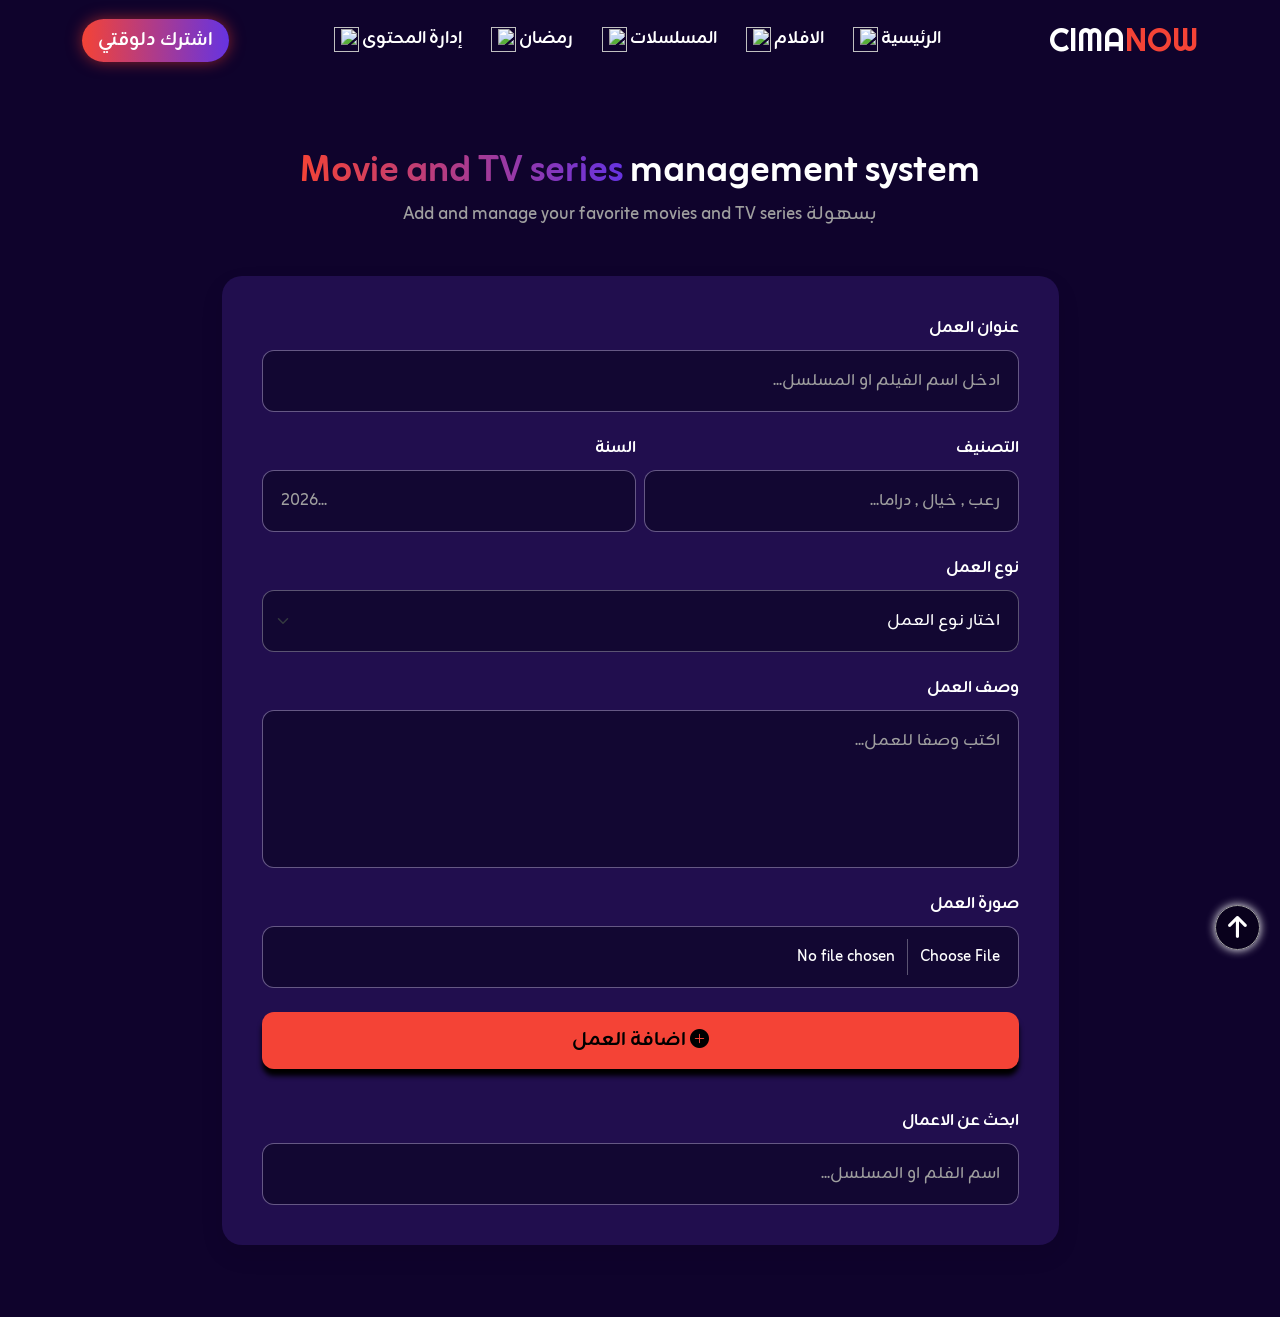
==== CURD.html @ f75058c0 "<!-- ================================================================================ Cinema Dashboa" ====
<!DOCTYPE html>
<html ang="ar" dir="rtl" >
<head>
    <meta charset="UTF-8">
   <meta name="viewport" content="width=device-width, initial-scale=1.0">
    
    <!--======title-for-website====== -->
     <title>CimaNow-CRUD</title>

    <!--=======link css======-->
     <link rel="stylesheet" href="./CSS/bootstrap.rtl.css" />
     <link rel="stylesheet" href="./CSS/style.css" />

    <!-- font awesome (icons) -->
     <link rel="stylesheet" href="https://cdn.jsdelivr.net/npm/bootstrap-icons@1.13.1/font/bootstrap-icons.min.css">
     <link rel="stylesheet" href="https://cdnjs.cloudflare.com/ajax/libs/font-awesome/6.5.0/css/all.min.css">
    <!--========goagle fonts=======-->
       <!-- font-brend -->
      <link rel="preconnect" href="https://fonts.googleapis.com">
      <link rel="preconnect" href="https://fonts.gstatic.com" crossorigin>
      <link href="https://fonts.googleapis.com/css2?family=Righteous&display=swap" rel="stylesheet">
       <!-- font-body -->
      <link rel="preconnect" href="https://fonts.googleapis.com">
      <link rel="preconnect" href="https://fonts.gstatic.com" crossorigin>
      <link href="https://fonts.googleapis.com/css2?family=Zain:ital,wght@0,200;0,300;0,400;0,700;0,800;0,900;1,300;1,400&display=swap" rel="stylesheet">
      <!--  -->
      <link rel="preconnect" href="https://fonts.googleapis.com">
      <link rel="preconnect" href="https://fonts.gstatic.com" crossorigin>
      <link href="https://fonts.googleapis.com/css2?family=Readex+Pro:wght@160..700&display=swap" rel="stylesheet">
   
</head>
<body>

    <!-- to top -->

<button class="btn-up_body z-2 position-fixed overflow-hidden" id="btn-up_body">
  <i class="fa-solid fa-arrow-up position-absolute icon "></i>
  <i class="fa-solid fa-arrow-up position-absolute icon2"></i>
</button>

<!--  header -->

  <header class=" position-relative" style="height: 100px;">
     <nav id="nav" class="navbar my-nav position-absolute top-0 end-0 start-0 py-3 navbar-expand-lg navbar-dark">
  <div class="container">
      <a class="navbar-brand logo fs-2" href="#">CIMA<span class="logo-color">NOW</span></a>
    <button class="navbar-toggler" type="button" data-bs-toggle="collapse" data-bs-target="#navbarNav" aria-controls="navbarNav" aria-expanded="false" aria-label="Toggle navigation">
      <span class="navbar-toggler-icon"></span>
    </button>
    <div class="collapse navbar-collapse justify-content-center" id="navbarNav">
      <ul class="navbar-nav">
        <li class="nav-item d-flex">
          <a class="nav-link link text-white mx-lg-3  px-0" aria-current="page" href="#">الرئيسية</a>
          <img class="icon" src="https://fonts.gstatic.com/s/e/notoemoji/latest/1f3e0/512.webp" alt="">
        </li>
           <li class="nav-item d-flex">
          <a class="nav-link link text-white  mx-lg-3  px-0" href="#">الافلام</a>
          <img  class="icon" src="https://fonts.gstatic.com/s/e/notoemoji/latest/1f3ac/512.webp" alt="">
        </li>
           <li class="nav-item d-flex">
            <a class="nav-link link text-white mx-lg-3  px-0" href="#">المسلسلات</a>
          <img class="icon"  src="https://fonts.gstatic.com/s/e/notoemoji/latest/1f37f/512.webp" alt="">
        </li>
        <li class="nav-item d-flex">
        <a class="nav-link link text-white mx-lg-3  px-0" href="#">رمضان</a>
        <img class="icon" src="https://fonts.gstatic.com/s/e/notoemoji/latest/1f31c/512.webp">          
        </li>       
        <li class="nav-item d-flex">
        <a class="nav-link link text-white mx-lg-3  px-0" href="#">إدارة المحتوى</a>
        <img class="icon" src="https://fonts.gstatic.com/s/e/notoemoji/latest/2699/512.webp">          
        </li>       
      </ul>
    </div>
     <div class="header-btns d-none d-sm-block d-flex justify-content-center ">
        <a class="btn rounded-5 py-2 px-3 text-center fw-bold main-btn text-white " href="">اشترك دلوقتي</a>
    </div>
  </div>
</nav>
  </header>



<section class="py-5">

    <div class="container">

        <!-- Title -->
      <div class="title text-center mb-5">
          <h1 class="text-white"><span class="highlight">Movie and TV series</span> management system</h1>
          <p>
            بسهولة Add and manage your favorite movies and TV series
          </p>
      </div>

        <!-- Form -->
      <div class="movie-form mx-auto mb-5">
            <div class="mb-4">
             <label>عنوان العمل </label>
             <input type="text" id="tittle" class="form-control" placeholder="ادخل اسم الفيلم او المسلسل...">
            </div>
         
            <div class="details d-flex justify-content-center align-items-center flex-lg-nowrap flex-wrap gap-2">
            <div class="mb-4 w-100">
             <label>التصنيف</label>
             <input type="text" id="category" class="form-control" placeholder="رعب , خيال , دراما...">
            </div>
            <div class="mb-4 w-100">
             <label>السنة</label>
             <input type="number" id="year" class="form-control" placeholder="2026...">
            </div>
            </div>
          
            <div class="mb-4">
                <label>نوع العمل</label>
                <select class="form-select" id="type">
                    <option selected disabled>اختار نوع العمل</option>
                    <option value="افلام عربي">افلام عربي</option>
                    <option value="افلام اجنبي">افلام اجنبي</option>
                    <option value="مسلسلات عربي">مسلسلات عربي</option>
                    <option value="مسلسلات اجنبي">مسلسلات اجنبي</option>
                </select>
            </div>

            <div class="mb-4">
                <label>وصف العمل</label>
                <textarea rows="5" id="Description" class="form-control" placeholder="اكتب وصفا للعمل..."></textarea>
            </div>

            <div class="mb-4">
                <label>صورة العمل</label>
                <input type="file" id="fileinput" class="form-control">
            </div>

            <button type="button" class="w-100 add-btn mb-4" id="add-card">
                <i class="bi bi-plus-circle-fill"></i>
                اضافة العمل
            </button>
            <button type="button" class="d-none w-100 add-update mb-4" id="add-update">
                <i class="bi bi-plus-circle-fill"></i>
                تعديل العمل
            </button>
            
            <div class="search mt-3">
              <label>ابحث  عن الاعمال</label>
              <input  type="search" class="form-control w-100 mx-auto" id="search" placeholder="اسم الفلم او المسلسل..." >
            </div>
        </div>

        <!-- Movies -->
        <div class="row g-4" id="show">
           
        </div>
    </div>
</section>






<script src="./JS/bootstrap.bundle.min.js"></script>
<script src="./JS/CRUD.js"></script>     
</body>
</html>
---- CSS/style.css ----
/* ═══════════════════════════════════════
       variables
═══════════════════════════════════════ */
:root {
  /* ===== Base Backgrounds ===== */
  --bg-body: #0F032C;       
  --bg-section: #210E4E; 
  --bg-footer: #09021f; 
  --bg-sec-footer: #120732;

  /* ===== Primary Accent ===== */
  --primary: #F44336;        /* الأحمر الأساسي (logo / buttons / navbar) */

  /* ===== Text Colors ===== */
  --text-white: #FFFFFF;
  --text-dark: #9F9F9F;

  /* ===== Button States ===== */
  --primary-hover: #8e140b4f;  /* أغمق شوية */
  --hover-Button: rgba(228, 55, 42, 0.601);
  --hover-button_footer: #240A09;
  

  /* ===== Ghost Button ===== */
  --ghost-border: #F44336;
  --ghost-glow: rgba(244, 67, 54, 0.25);

  /* ===== Glow / Effects ===== */
  --glow-primary: rgb(244, 67, 54);

  /* ===== UI Utilities ===== */
  --border-soft: rgba(255, 255, 255, 0.09);
  --shadow-soft: rgba(0, 0, 0, 0.4);

  /* transition */
  --trans-time: 0.3s
}

/* ═══════════════════════════════════════
       RESET
═══════════════════════════════════════ */

*, *::before, *::after 
{ 
 margin:0;  
 padding:0; 
 box-sizing:border-box; 
 user-select: none;
}

html{
  scroll-behavior: smooth;
}

body{
  background-color: var(--bg-body);
  font-family: "Zain", sans-serif;
  position: relative;
}

.hero::before {
  content:'';
  position:absolute; inset:0; z-index:2;
  pointer-events:none;
  background-image:url("data:image/svg+xml,%3Csvg xmlns='http://www.w3.org/2000/svg' width='400' height='400'%3E%3Cfilter id='g'%3E%3CfeTurbulence type='fractalNoise' baseFrequency='0.8' numOctaves='4' stitchTiles='stitch'/%3E%3C/filter%3E%3Crect width='400' height='400' filter='url(%23g)' opacity='0.055'/%3E%3C/svg%3E");
  opacity:1;
}

@keyframes fadeUp {
  from { opacity:0; transform:translateY(30px); }
  to   { opacity:1; transform:translateY(0); }
}

/* ═══════════════════════════════════════
       to up
═══════════════════════════════════════ */
.btn-up_body{
  bottom: 20px;
  right: 20px;
  width: 45px;
  height: 45px;
  border-radius: 50%;
  background-color: rgba(0, 0, 0, 0.349);
  border: 1px solid var(--text-dark);
  cursor: pointer;
  box-shadow: 0px 0px 10px white;
  transform: translateY(70px);
}


.btn-up_body i{
  font-size: 25px;
  color: white;
  transition: 0.2s;
}

.btn-up_body .icon{
left: 50%;
bottom: 20%;
transform: translateX(-50%);
}

.btn-up_body .icon2{
  left: 50%;
  bottom: -50px;
  transform: translateX(-50%);
}

.btn-up_body:hover .icon2{
  bottom: 20%;
  transform: translate(-50%,0px);
}

.btn-up_body:hover .icon{
transform: translate(-50%,-40px);
}

.btn-up_body.show{
  animation: up-body 1s ease-in-out both;
}

@keyframes up-body{
  0%{
     transform: translateY(70px);
  }

  50%{
    transform: translateY(-10px);
  }

  100%{
    transform: translateY(0px);
  }
}

/* ═══════════════════════════════════════
    HEADER
═══════════════════════════════════════ */
.my-nav{
    z-index: 10000;
    animation: navDrop .8s cubic-bezier(.16,1,.3,1) both;
    transition: all 0.3s ease;
}

.scroll{
  background-color: var(--bg-section);
  border-bottom: 3px solid var(--border-soft);
  box-shadow: 0 10px 20px rgb(0, 0, 0);  
}

@keyframes navDrop {
    from { transform:translateY(-100%); opacity:0; }
    to   { transform:translateY(0);     opacity:1; }
}

.my-nav .header-btns .main-btn{
font-size: 18px;
background: linear-gradient(to right,rgb(244, 67, 54), rgb(102, 51, 225));
box-shadow: 0px 0px 15px var(--hover-Button);
transition: var(--trans-time) ;
border: 0px solid black;
outline: none;
}

.my-nav .header-btns .main-btn:hover{
background: var(--primary);
transform: translateY(-3px);
box-shadow: 0px 0px 80px var(--hover-Button);
}

.my-nav .collapse .nav-item .icon{
  position:relative;
  left: 13px;
  top: 8px;
  width:25px ;
  height:25px;
}

.my-nav .collapse .nav-item .link{
    font-size: 17px;
    font-weight: bold;
    position: relative;
    transition: var(--trans-time);
}

@media(max-width: 1210px){
.my-nav .collapse .nav-item .link{
font-size: 15px;
}
}

.my-nav .collapse .nav-item .link:hover{
    color: var(--primary) !important;
}

.my-nav .collapse .nav-item .link::after,
.my-nav .collapse .nav-item .link::before
{
position: absolute;
bottom: 5px;
content: "";
width: 0%;
height: 2px;
background-color: var(--primary);
transition: var(--trans-time)ease-in-out;
}

.my-nav .collapse .nav-item .link::after{
right: 50%;
}

.my-nav .collapse .nav-item .link::before{
left: 50%;
}

.my-nav .collapse .nav-item .link:hover::after,
.my-nav .collapse .nav-item .link:hover::before
{
  width: 50%;
}

@media(max-width: 991px){
.my-nav .collapse .nav-item .icon{
  left: -3px;
}
}

.logo{
  font-family: "Righteous", sans-serif;
  font-weight: 400;
  margin: 0px;
  padding: 0px;
}

.logo-color{
    font-family: "Righteous", sans-serif;
    color: var(--primary);
}


/* ═══════════════════════════════════════
      hero
═══════════════════════════════════════ */

.hero{
    height: calc(100vh + 100px);
    background-image: url(../pictures/bg.jpg);
    background-position: center;
    background-repeat: no-repeat;
    background-size: cover;
    position: relative;
    display: flex;
    justify-content: center;
    align-items: center;
}

.hero__bg {
      position:absolute; inset:0;
      background:
        radial-gradient(ellipse 70% 80% at 30% 40%, #0f032c4d 0%, transparent 60%),
        radial-gradient(ellipse 50% 60% at 80% 20%, #f4433627 0%, transparent 55%);
      animation: bgPulse 8s ease-in-out infinite alternate;
      z-index: 1;
}

@keyframes bgPulse {
      from { opacity:.75; }
      to   { opacity:1; }
}

.bg-for-sec{
  position:absolute; inset:0;
  background:linear-gradient(to bottom, #0505086f 0%, #0a00056c 80%, #0F032C 100%);
  z-index: 3;
}

    /* film strip lines */
.hero__lines {
      position:absolute; inset:0; pointer-events:none;
      background:repeating-linear-gradient(
        84deg,
        transparent 0px, transparent 100px,
        rgba(232, 185, 75, 0.051) 100px, rgba(232, 185, 75, 0.073) 101px
      );
}

.hero .tittle{
  width: 75%;
  text-align: center;
  font-size:clamp(20px,3vw,40px);
  font-weight: bold;
  text-shadow: 0 4px 20px rgba(227, 11, 11, 0.289);
  animation:fadeUp 1s 0.2s ease both;
}

.highlight{
 background: linear-gradient(to right,rgb(244, 67, 54), rgb(102, 51, 225));
-webkit-background-clip: text;
-webkit-text-fill-color: transparent;
}

.hero .hero-btns{
  animation:fadeUp 1s 0.3s ease both;
}
.hero .hero-content .hero-btns .main-btn{
  font-size: 18px;
  font-weight: bold;
  background: linear-gradient(to right,rgb(244, 67, 54), rgb(102, 51, 225));
  border: 0px solid black;
  outline: none;
  border-radius: 20px 0px;
  padding: 15px 20px;
  transition: var(--trans-time);
  box-shadow: 0px 0px 40px var(--ghost-glow);
}

.hero .hero-content .hero-btns .main-btn:hover{
  transform: translateY(-3px);
  background: var(--primary);
}

.hero .hero-content .hero-btns .ghost-btn{
   font-size: 18px;
  font-weight: bold;
  background:transparent;
  border: 2px solid var(--text-white);
  outline: none;
  border-radius: 20px 0px;
  padding: 15px 20px;
  transition: var(--trans-time);
}

.hero .hero-content .hero-btns .ghost-btn:hover{
  transform: translateY(-3px);
  border: 2px solid var(--ghost-border);
  box-shadow: 0px 0px 90px var(--ghost-glow);
}


.hero-content .animation{
  animation:fadeUp 1s ease both;
  animation-delay: var(--d);
}

.hero-content .servese{
  width: 80%;
}

@media(max-width: 1199px){

.hero-content .servese{
  width: 100%;
}
}

.hero-content .servese .colom .icon-inner{
  bottom:35px ;
  color: var(--primary);
}

.hero-content .servese .colom .icon{
  font-size: 30px;
  color: var(--primary);
}

.hero-content .servese .colom .bin{
  font-size: 13px;
  color: var(--text-dark);
}


@media(max-width: 991px){
.hero-content .servese .colom:nth-child(5) .bin,
.hero-content .servese .colom:nth-child(6) .bin{
  font-size: 10px;
}
}

@media(max-width: 767px){

.hero-content .servese .colom .bin{
  font-size: 7px;
  font-weight: bolder;
}

.hero .hero-content .hero-btns .main-btn{
 font-size: 15px;
  padding: 15px 20px;;
}

.hero .hero-content .hero-btns .ghost-btn{
   font-size: 15px;
  padding: 15px 20px;

}

.hero-content .servese .colom .icon-inner{
  bottom:29px ;
}
}

@media(max-width: 321px){

.hero .hero-content .hero-btns .main-btn{
 font-size: 12px;
  padding: 15px 20px;;
}

.hero .hero-content .hero-btns .ghost-btn{
   font-size: 12px;
  padding: 15px 20px;

}

}

.hero-content .servese .colom span{
position: absolute;
width: 1px;
height: 100%;
background-color: var(--text-white);
right: -5px;
bottom: 1px;
opacity: 0.22;
}

.hero .hero-scroll{
  animation:fadeUp 1s ease both;
  animation-delay: var(--d);
  left: 49.5%; 
  bottom:130px;
}

.hero-scroll-dott{
  width: 5px; 
  height: 9px; 
  right: 9.5px; 
  bottom: 25px ;
  animation: scroll 1.5s ease-in-out infinite;
}


@keyframes scroll{
  0%{
     transform: translateY(0px);
     opacity: 1;
  }

  100%{
    transform: translateY(15px);
     opacity: 0;
  }
}

/* ═══════════════════════════════════════
       platforms
═══════════════════════════════════════ */

.platforms{
  background-color: var(--bg-section);
  font-family: "Readex Pro", sans-serif;
  font-optical-sizing: auto;
  transform: translateY(350px);
  opacity: 0;
  transition: ease 0.7s;
}

.show.animate{
  animation: bounceIn 0.8s ease forwards;
}

@keyframes bounceIn{
  0%{
    opacity:0;
    transform:translateY(80px);
  }

  60%{
    opacity:1;
    transform:translateY(-15px);
  }

  80%{
    transform:translateY(5px);
  }

  100%{
    opacity:1;
    transform:translateY(0);
  }
}

.platforms_tittle-2{
  font-family: "Readex Pro", sans-serif;
  font-optical-sizing: auto;
}

.platforms .platforms_tittle {
  font-size: 30px;
  position: relative;
}

.platforms .platforms_tittle::after{
  content: "";
  position: absolute;
  right: 0px;
  bottom: -20px;
  width: 23%;
  height: 4px;
  background-color: var(--primary);
}

.platforms .platforms-pragraph{
  color: var(--text-dark);
}

.platforms .platforms-btn{
  background-color: var(--primary);
  font-size: 16px;
  font-weight: 500;
  outline: none;
  padding: 15px 20px;
  position: relative;
  transition: all ease-in-out 0.3s;
  box-shadow: 0px 0px 5px var(--glow-primary);
  overflow: hidden;
}

.platforms .platforms-btn:hover{
  transform: translateY(-3px);
  box-shadow: 0px 0px 15px var(--glow-primary);
}

.platforms .platforms-btn::after{
  content: "";
  position: absolute;
  inset: 0;
  width: 0%;
  height: 100%;
  background-color: var(--primary-hover);
  border-radius: 16px;
  transition: all ease-in-out 0.2s;
}

.platforms .platforms-btn:hover::after{
  width: 100%;
}

.platforms-container .col-sm-3{
  text-align: center;
  align-self: center;
}

.platforms .bottom {
    bottom: -6vw;
}

.kids .top{
  top: -6vw;
}

.platforms .bottom,.top{
  width: auto;
  height: auto;
  position: absolute;
  z-index: -1;
  right: 0px;
}


/* ═══════════════════════════════════════
       films and series
═══════════════════════════════════════ */

.films-and-series{
  margin: 7vw 0px;
}

.films-and-series-contenr{
  width: 95%;
}

.films-and-series-contenr img{
  width: 400px;
  height: 200px;
}

.films-and-series-contenr .films::after,.films-and-series-contenr .series::after{
  content: " ";
  position: absolute;
  inset: 0;
  width: 100%;
  height: 100%;
  pointer-events:none;
  background: linear-gradient(90deg, rgb(15, 4, 42), rgba(0, 0, 0, 0) 5%, rgba(0, 0, 0, 0) 95%, rgb(15, 4, 42));
}

.films-and-series-contenr .films-inner,
.films-and-series-contenr .series-inner
{
  width:max-content;
  scroll-behavior: smooth;
  z-index: 1000;
}

.films-and-series-contenr .films-inner{
  animation: scroll-left 30s linear  infinite;

}

.films-and-series-contenr .series-inner{
  animation: scroll-right 30s linear  infinite;
}

.films-and-series-contenr .series-inner:hover,
.films-and-series-contenr .films-inner:hover
{
 animation-play-state: paused;
}

.films-and-series-contenr .films::-webkit-scrollbar,
.films-and-series-contenr .series::-webkit-scrollbar
{
  display: none;
}

@keyframes scroll-left{
  0%{
    transform: translateX(0px);
  }
  100%{
    transform: translateX(50%);
  }
}

@keyframes scroll-right{
  0%{
    transform: translateX(50%);
  }
  100%{
    transform: translateX(0%);
  }
}
/* ═══════════════════════════════════════
        section kids
═══════════════════════════════════════ */

.kids{
  background-color: var(--bg-section);
  transform: translateY(350px);
  opacity: 0;
  transition: ease 0.7s;
}

.kids-tittle{
  font-size: 40px;
}

.kids .pragraph-kids{
  color: var(--text-dark) ;
  font-size: 14px;
  line-height: 0.8;
}

.kids .moveis-kids img{
  width: 100%;
}

@media(max-width: 1000px){
.kids .moveis-kids img{
  width: 435px;
  height: 350px;
  object-fit: cover;
  object-position: 49% 0px;
  margin: 0px auto;
  display: block;
}
}

@media(max-width: 460px){
.kids .moveis-kids img{
  width: 335px;
  height: 250px;
  object-fit: cover;
  object-position: 49% 0px;
  margin: 0px auto;
  display: block;
}
}

@media(max-width: 355px){
.kids .moveis-kids img{
  width: 235px;
  height: 150px;
  object-fit: cover;
  object-position: 49% 0px;
  margin: 0px auto;
  display: block;
}

.kids-tittle{
  font-size: 30px;
}
}

/* ═══════════════════════════════════════
       section devices
═══════════════════════════════════════ */

.devices{
  background-color: var(--bg-section);
}

.devices-content{
font-family: "Readex Pro", sans-serif;
font-optical-sizing: auto;
transform: translateX(-50%);
opacity: 0;
transition: 0.3s ease;
}

.devices-imge{
  transform: translateX(50%);
  opacity: 0;
  transition: 0.3s ease;
}

.devices .devices-pregraph{
  color: var(--text-dark);
}
  
.devices-imge img{
  width: 619.823px;
  height: 490.882px;
}


@media(max-width: 1199px) {

.devices{
   opacity: 0;
 transform: translatey(350px);

}
.devices-content{
transform: translatex(0);
opacity: 1;
}

.devices-imge{
  transform: translatex(0);
  opacity: 1;
}
}

@media(max-width: 637px){
.devices-imge img{
  width: 419.823px;
  height: 290.882px;
}
}

@media(max-width: 423px){
.devices-imge img{
  width: 319.823px;
  height: 190.882px;
}
}

@media(max-width: 317px){
.devices-imge img{
  width: 219.823px;
  height: 190.882px;
}
}

.devices.animate{
  animation: bounceIn 0.8s ease forwards;
}

.devices-animate-right{
  animation: bounce-right 1s ease forwards;
}

@keyframes bounce-right{
  0%{
    opacity:0;
    transform:translatex(-50%);
  }

  100%{
    opacity:1;
    transform:translatex(0);
  }
}

.devices-animate-left{
  animation: bounce-left 1s ease forwards;
}

@keyframes bounce-left{
  0%{
    opacity:0;
    transform:translatex(50%);
  }

  100%{
    opacity:1;
    transform:translatex(0);
  }
}

/* ═══════════════════════════════════════
        section Questions
═══════════════════════════════════════ */

.Questions .Questions-pragraph{
color: var(--text-dark);

}

.Questions .Questions-btn{
  width: 100%;
  background-color: var(--bg-section);
  color: var(--text-dark);
  border: 0px solid black;
  border-radius: 20px;
  padding: 10px 15px;
}

.Questions .Questions-name{
transition: ease 0.2s;
}

.Questions .icon{
  transition: ease 0.2s;
}
 
.Questions .answer{
  max-height: 0;
  padding: 0 20px;
  overflow: hidden;
  transition: 0.2s ease;
}

.Questions .Questions-box.show .Questions-name{
color: white;
}

.Questions .Questions-box.show .icon{
color: white;
transform: rotate(180deg);
}

.Questions-box.show .answer{
  max-height: 200px;
  padding: 20px;
  overflow: visible;
}

/* ═══════════════════════════════════════
       footer
═══════════════════════════════════════ */

footer{
  border-top: 2px solid #1c0663;
  background-color: var(--bg-footer);
  font-family: "Readex Pro", sans-serif;
  font-optical-sizing: auto;
}

.footer-top .footer-tittle {
  width: 25%;
}

.footer-tittle .footer-logo{
  font-family: "Righteous", sans-serif;
  font-size: 50px;
  transform: translatey(-10px);
  animation: up 10s ease infinite;
}

@keyframes up {

0%{
 transform: translatey(-10px);
}

50%{
    transform: translatey(0px);
}

100%{
  transform: translatey(-10px);
}
}

.footer-tittle .social-media{
  width: 45px ;
  height: 45px;
  font-size: 20px;
  border-radius: 10px;
  border: 1px solid var(--ghost-border);
  display: flex;
  align-items: center;
  justify-content: center;
  transition: ease 0.5s;
}

.footer-tittle .social-media:hover{
transform: rotate(8deg) scale(1.1);
box-shadow: 0px 0px 10px var(--ghost-border);
background-color: var(--primary);
}

.footer-tittle .social-media .social-media_icon{
  color: var(--primary);
  transition: ease 0.5s;
}

.footer-tittle .social-media:hover .social-media_icon{
  color: var(--text-white);
  transform: rotate(-5deg) scale(1.1);
}


.footer-links_right{
  background-color: var(--bg-sec-footer);
  padding: 20px;
  width: 240px;
  height: 290px;
  position: relative;
  box-shadow: 0px 0px 20px black;
  transition: var(--trans-time) 0.1s;
}

.footer-links_right:hover{
  transform: translateY(-5px);
   box-shadow: 0px 0px 40px black;
}

.footer-links_right::after{
  content: "";
  position: absolute;
  right: 21px;
  top: 55px;
  width: 84%;
  height: 0.7px;
  opacity: 0.25;
  background-color: var(--text-white);
}

.footer-links_right .link-right{
  color: var(--text-white);
  padding-right: 15px;
  position: relative;
  transition: 0.2s;
}

.footer-links_right .link-right:hover{
  color: var(--primary);
  transform: translateX(-2px);
}

.footer-links_right .link-right::after{
  content: "";
  position: absolute;
  right: -5px;
  top: 50%;
  transform: translatey(-50%);
  width: 9px;
  height: 9px;
  border-radius: 50%;
  background: linear-gradient(to right, var(--primary) , var(--text-white)  );
}

.footer-links_left{
  background-color: var(--bg-sec-footer);
  padding: 20px;
  width: 230px;
  height: 240px;
  position: relative;
  box-shadow: 0px 0px 20px black;
  transition: var(--trans-time) 0.1s;
}

.footer-links_left:hover{
  transform: translateY(-5px);
   box-shadow: 0px 0px 40px black;
}

.footer-links_left::after{
  content: "";
  position: absolute;
  right: 21px;
  top: 55px;
  width: 84%;
  height: 0.7px;
  opacity: 0.25;
  background-color: var(--text-white);
}

.footer-links_left .link-left{
  color: var(--text-white);
  padding-right: 15px;
  position: relative;
  transition: 0.2s;
}

.footer-links_left .link-left:hover{
  color: var(--primary);
  transform: translateX(-2px);
}

.footer-links_left .link-left::after{
  content: "";
  position: absolute;
  right: -5px;
  top: 50%;
  transform: translatey(-50%);
  width: 9px;
  height: 9px;
  border-radius: 50%;
  background: linear-gradient(145deg, var(--primary) , var(--text-white) );
}


.footer-bottom .footer-copyright{
  font-size: 12px;
  color: var(--text-dark);
}

.footer-bottom .footer-bottom_links .footer-bottom_link{
  font-size: 14px;
  color: var(--text-dark);
  transition: var(--trans-time);
}

.footer-bottom .footer-bottom_links .footer-bottom_link:hover{
  color: var(--primary);
}

.footer-bottom .btn-up_footer{
  border: 1px solid var(--hover-Button);
  padding: 15px 20px;
  outline: none;
}

.footer-bottom .btn-up_footer:hover{
  background-color: var(--hover-button_footer);
}

.footer-bottom .up span{
  color: var(--primary);
}

.footer-bottom .up .icon{
  font-size: 30px;
  color: var(--primary);
  background-color: white;
  border-radius: 50%;
  transition: 0.2s;
}

.footer-bottom .btn-up_footer:hover .icon{
 transform: translateY(-5px);
}

@media(max-width: 992px) {

.footer-top .footer-tittle{
  width: 100%;
}
}

@media(max-width: 286px) {
.footer-tittle .footer-logo{
  font-size: 40px;
}  
}

/* ═══════════════════════════════════════
       home page
═══════════════════════════════════════ */

/* ==================================== */

/* ═══════════════════════════════════════
       RESET
═══════════════════════════════════════ */

.imge-item::before{
content: "";
position: absolute ;
width: 100%;
height: 100%;
background-image: linear-gradient(rgba(19, 4, 56, 0.65), rgba(0, 90, 234, 0) 10%, rgba(24, 17, 58, 0) 70%, #0F032C), linear-gradient(90deg, rgba(35, 60, 94, 0), rgba(51, 40, 108, 0) 50%, rgba(19, 4, 56, 0.88));
z-index: -1;
}

/* ═══════════════════════════════════════
       hero home page
═══════════════════════════════════════ */

.carousel-item .imge-item img{
  position: absolute;
  z-index: -2;
} 

.carousel-item .imge-item .phone{
  display: none;
}

.carousel-item .imge-item .laptop{
  display: block;
}

.content-item {
  width: 33vw;
  padding: 100px 0px ;
}

.carousel-item .content-item img {
  width: 400px;
  height: 200px;
  animation: ff  0.5s ease forwards;
}

.carousel-item .content-item .enola {
  margin-right: -40px; 
  width: 479px; 
  height: 200px;
}

@keyframes ff {
  from { opacity:0; transform:translateY(100px); }
  to   { opacity:1; transform:translateY(0); }
}

.carousel .carousel-indicators{
  width: 90%;
  margin: auto;
  gap: 25px;
}

.carousel .carousel-indicators [data-bs-target]{
 width: 100%;
 height: 100%;
 text-indent: 0;
 background-color: transparent;
}

.carousel-item .content-item ul{
  list-style: none;
  text-align: start;
  cursor: pointer;
}

.carousel-item .content-item ul li{
   font-size: clamp(8px, 2vw, 15px);
  color: var(--text-white);
  position: relative;
  cursor: pointer;
}

.carousel-item .content-item ul .dott{
  width: 5px;
  height: 5px;
  border-radius: 50%;
  background-color: rgba(255, 255, 255, 0.519);
  margin: 0px 5px;
}

.carousel-item .content-item .item-pragraph{
   font-size: clamp(8px, 2vw, 14px);
  font-weight: 600;
  color: rgba(201, 201, 201, 0.844);
  cursor: pointer;
}

.content-item .btns-home_hero .btn{
 font-size: clamp(8px, 1.2vw, 17px);
 padding: 10px 15px;
 color: white;
 border-radius: 40px;
 position: relative;
  transition: 0.3s;
}

.content-item .btns-home_hero .main-btn{
 background-color: var(--primary);
 border: 0px solid black;
 outline: none;
}

.content-item .btns-home_hero .btn::after,
.content-item .btns-home_hero .btn::before{
  content: "";
  position: absolute;
  width: 0%;
  height: 100%;
  background-color: rgba(255, 255, 255, 0.177);
  transition: 0.3s ease;
}
.content-item .btns-home_hero .btn::after{
  border-radius: 0px 40px 40px 0px;
  left: 50%; 
}
.content-item .btns-home_hero .btn::before{
  border-radius: 40px 0px 0px 40px;
  right: 50%; 
}

.content-item .btns-home_hero .btn:hover{
  transform: translateY(-3px);
}

.content-item .btns-home_hero .btn:hover::after,
.content-item .btns-home_hero .btn:hover::before{
animation: btn 0.3s ease forwards;
}

@keyframes btn {
  0%{
   width: 0%;
   opacity: 0;
  }
  50%{
    opacity: 1;
  }
  100%{
    width: 50%;
    opacity: 0;
  }
}

.content-item .btns-home_hero .ghost-btn{
  margin: 0px;
  width: 20px;
  height: 20px;
  border-radius: 50%;
  padding: 22px;
  background-color: rgba(255, 255, 255, 0.297);
  backdrop-filter: blur(10px);
  outline: none;
}

@media (max-width: 1150px){
  .content-item {
  width: 60%;
}
}

@media (max-width: 769px) {
.imge-item::before{
background-image: linear-gradient(rgba(19, 4, 56, 0.658), rgba(0, 90, 234, 0) 20%, rgb(19, 4, 56) 70%, #0F032C)
}

.carousel-item .content-item .enola {
  margin-right: 0px; 
  width: 279px; 
  height: 100px;
}

.carousel-item .content-item img{
  width: 200px;
  height: 100px;
  margin-bottom: 10px;
}

.content-item {
  width: 100%;
  height: 85vh;
  padding-top: 200px;
  padding-bottom: 0px;
}

.carousel-indicators{
 display: none;
}

.carousel-item .imge-item img{
  width: 100%;
  height: 80vh;
  background-position: center right;
  object-fit: cover;
}

.carousel-item .imge-item .phone{
  display: block;
}

.carousel-item .imge-item .laptop{
  display: none;
}

.content-item .btns-home_hero{
  width: 90%;
}

.content-item .btns-home_hero .main-btn{
 width: 100%;
}

.content-item .btns-home_hero .ghost-btn{
  width: 20px;
  height: 20px;
  border-radius: 50%;
  padding: 15px;
  background-color: rgba(255, 255, 255, 0.297);
  backdrop-filter: blur(10px);
  outline: none;
}
}

/* ═══════════════════════════════════════
       sections films for home page
═══════════════════════════════════════ */

.pragraph-home{
  color: var(--text-dark);
}

.TV{
  justify-content: flex-start;
  align-items: center;
}

.TV-cards{
width: max-content;
height: 460px;
justify-content: flex-start;
transition: ease 0.3s;
scroll-behavior: smooth;
}

.TV-cards::-webkit-scrollbar{
  display: none;
}

.TV-card{
flex: 0 0 auto;
width: 260px;
height: 370px;
transition: 0.5s;
}

.TV-imge img{
  width: 100%;
  height: 100%;
  transition:0.3s;
}

.TV-content{
  transition: 0.7s;
}

.TV-content .shret{
  font-size: 18px;
  font-weight: 700;
  position: absolute;
  top: 10px;
  left: -10px;
  z-index: 10;
  line-height: 30px;
  text-align: center;
  background-color: rgb(16, 73, 160);
  padding: 0px 10px;
  border-bottom: 10px solid #0005;
  color: #fff;
  border-radius: 10px 0 0 0;
  border-right: 5px solid #0000;
  clip-path: polygon(100% 0, 0 0, 0 calc(100% - 10px), 10px 100%, 10px calc(100% - 10px), 100% calc(100% - 10px), calc(100% - 5px) calc(50% - 10px / 2));
}

.TV-content .year-home{
  font-size: 18px;
  font-weight: 600;
  position: absolute;
  right: 13px;
  top: 14px;
  z-index: 10;
  padding: 0px 10px;
  border-radius: 20px;
  background-color: #FFC107;
}

.TV-info{ 
padding: 20px;
background-color: rgba(0, 0, 0, 0.555);
opacity: 0;
transition: 0.3s 0.1s;
}


.TV-info .film{
  font-size: 15px;
  font-weight: 600;
  padding: 5px 10px;
  border-radius: 20px;
}

.TV-info .icon{
  font-size:30px ;
  width: 60px;
  height: 60px;
  border-radius: 50%;
  background-color:rgb(244, 67, 54) ;
}

.TV-info .title{
  font-size: 30px;
}

.TV-info .title span{
  line-height: 1.3;
  color: var(--text-dark);
  font-size: 17px;
}

.TV-card:hover .TV-content{
  opacity: 0;
}

.TV-card:hover .TV-info{
  opacity: 1;
}

.TV-card:hover{
  box-shadow: 0px 0px 20px black;
  transform: translateY(-10px);
}

.TV-card:hover .TV-imge img{
  transform: scale(1.1);
}

.TV-btns{
  opacity: 0;
  transition: 0.3s;
}

.TV-cards:hover .TV-btns {
  opacity: 1;;
}

.TV-btns .next,.pre{
  position: absolute;
  top: 40px;
  bottom:40px;
  font-size: 40px;
  cursor: pointer;
  background-color: transparent;
  border: none;
  color: white;
}

.TV-btns .next{
  left: 0px;
  padding: 0vw 7vw 0 3vw;
  background: linear-gradient(90deg, rgb(19, 4, 56) 0, transparent );

}

.TV-btns .pre{
  right: 0px;
  padding: 0 3vw 0 12vw;
  background: linear-gradient(-90deg, rgb(19, 4, 56) 0, transparent);
}

.disabled{
  opacity: 0;
  visibility: hidden;
}


/* ═══════════════════════════════════════
       CRUD operation page
═══════════════════════════════════════ */

.title h1{
  font-size: clamp(25px,3vw,50px);
  font-weight: bold;
}

.title p{
  color: var(--text-dark);
  font-size: 1.1rem;
}

.movie-form{
  width: 75%;
  background-color: var(--bg-section);
  padding: 40px;
  border-radius: 20px;
  box-shadow: 0 10px 25px rgba(0,0,0,0.08);
}

@media (max-width: 770px) {
  .movie-form{
  width: 100%;
}
}

.movie-form label{
  font-weight: 600;
  margin-bottom: 10px;
  color: var(--text-white);
}

.form-control,
.form-select{
  padding: 18px;
  border-radius: 12px;
  background-color: var(--bg-sec-footer);
  border-color: rgba(255, 255, 255, 0.308);
  color: white;
  outline: none;
  cursor: pointer;
}

.form-control:focus,
.form-select:focus{
  box-shadow: none;
  background-color: var(--bg-sec-footer);
  border-color: var(--ghost-border);
  color: var(--text-white);
  outline: none;
}

.form-control::placeholder{
  color: var(--text-dark);
}

.form-control::file-selector-button{
  background-color: transparent;
  color: var(--text-white);
}

.form-control::file-selector-button:hover{
  background-color: transparent;
  color: var(--text-white);
}

textarea{
  resize: none;
}

.Category-btn{
  padding: 14px;
  border-radius: 12px;
  font-weight: bold;
  font-size: 1rem;
  background-color: var(--bg-body);
  color: var(--text-white);
  outline: none;
  border: 0px;
}

.add-btn{
  background-color: var(--primary);
  padding: 14px;
  border-radius: 12px;
  font-weight: bold;
  font-size: 1.2rem;
  outline: none;
  border: 0px;
  transition: 0.1s;
  box-shadow: 0px 7px 5px black;
}

.add-update{
  background-color: #FFC107;
  padding: 14px;
  border-radius: 12px;
  font-weight: bold;
  font-size: 1.2rem;
  outline: none;
  border: 0px;
  transition: 0.1s;
  box-shadow: 0px 7px 5px black;
}

.add-btn:active{
  transform: translateY(4px);
  box-shadow: 0px 2px 5px black;
}

.add-update:active{
  transform: translateY(4px);
  box-shadow: 0px 2px 5px black;
}

.movie-card{
  background-color: white;
  border-radius: 20px;
  overflow: hidden;
  box-shadow: 0 10px 25px rgba(0,0,0,0.08);
  transition: 0.3s;
  height: 100%;
}

.movie-card:hover{
transform: translateY(-8px);
}

.movie-image{
 height: 320px;
 overflow: hidden;
}

.movie-image img{
 width: 100%;
 height: 100%;
  object-fit: cover;
  transition: 0.3s;
}

.movie-card:hover .movie-image img{
transform: scale(1.1);
}

.movie-content{
  padding: 20px;
}

.movie-content h3{
  font-size: 1.5rem;
  font-weight: bold;
  color: #222;
  margin-bottom: 10px;
}

.movie-content .type{
  font-size: 1.1rem;
  font-weight: bold;
  color: #222;
  margin-bottom: 10px;
}

.year{
  display: inline-block;
  background-color: #ffebeb;
  color: var(--primary);
  padding: 6px 14px;
  border-radius: 30px;
  font-size: 0.9rem;
  margin-bottom: 15px;
  margin-left: 4px;
}

.category{
  display: inline-block;
  background-color: #eef4ff;
  color: #0d6efd;
  padding: 6px 14px;
  border-radius: 30px;
  font-size: 0.9rem;
  margin-bottom: 15px;
  margin-inline: 4px;
}


.movie-content p{
  color: #666;
  line-height: 1.7;
  min-height: 80px;
}

.card-buttons button{
  border-radius: 10px;
  padding: 10px;
  font-weight: 500;
}
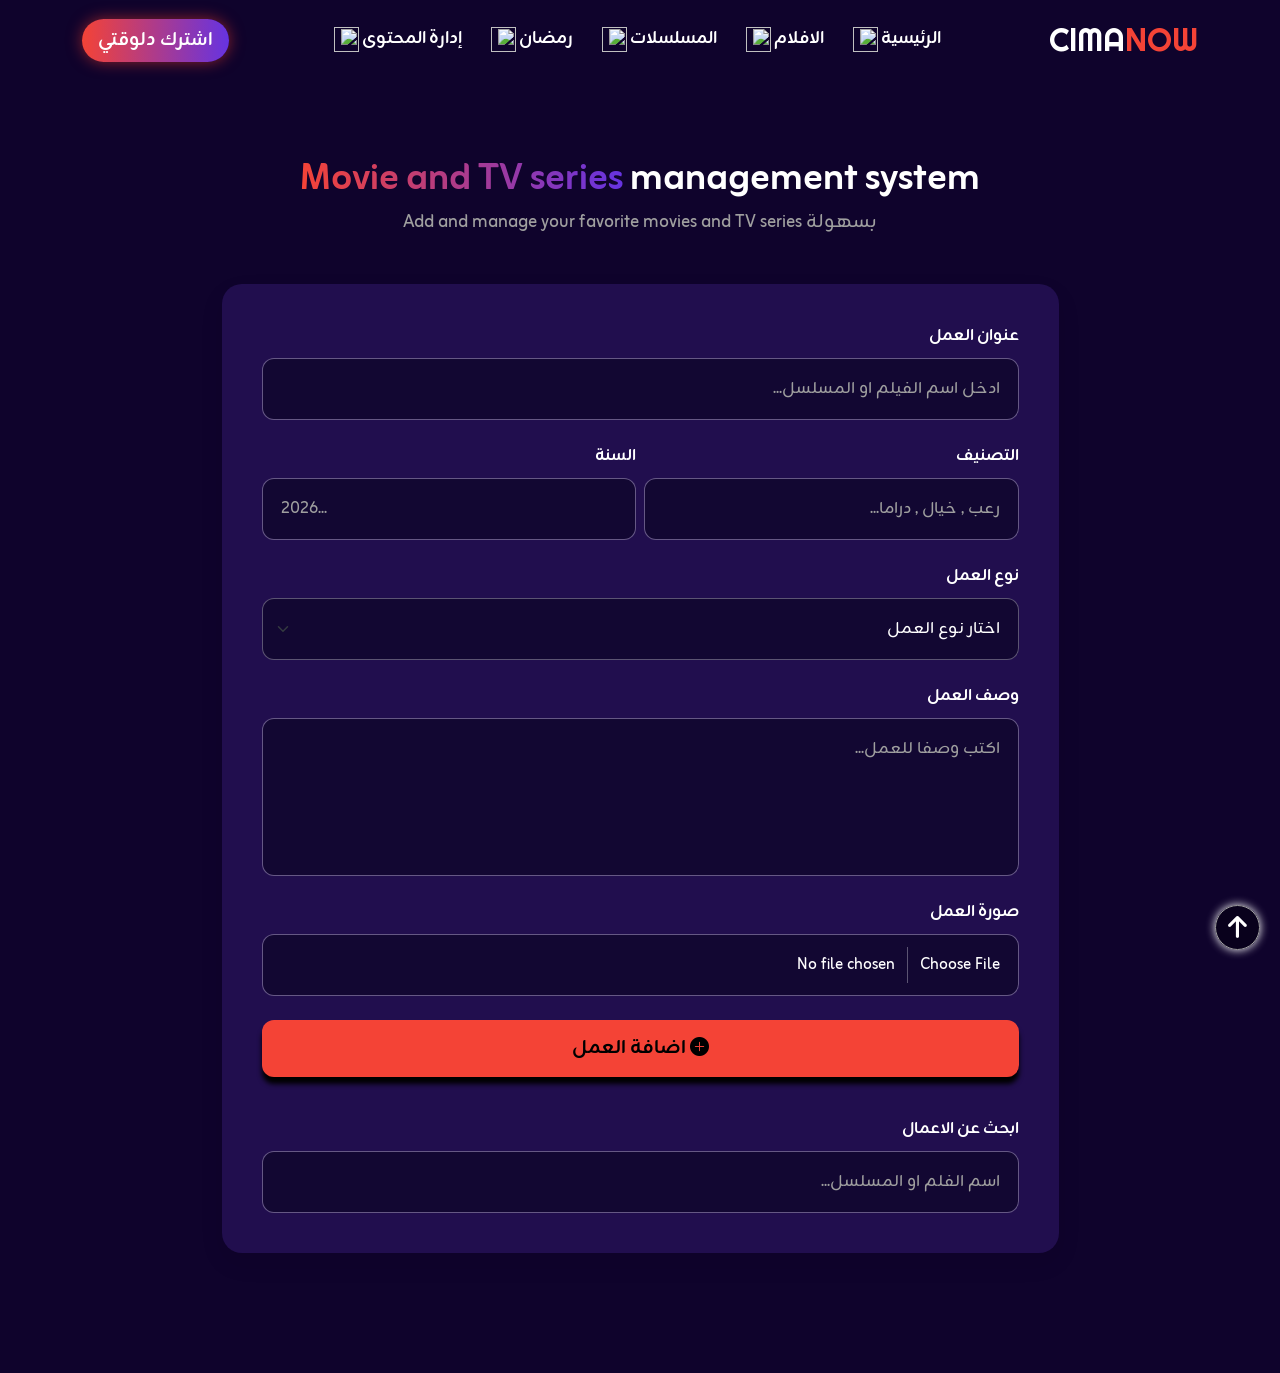
==== commit 28e1d2b4: "Final project completion 🎬 This marks the final update for the Cinema CMS project. The project now i" ====
--- a/CURD.html
+++ b/CURD.html
@@ -31,17 +31,17 @@
 </head>
 <body>
 
-    <!-- to top -->
+    <!-- ============up to top for body=========== -->
 
 <button class="btn-up_body z-2 position-fixed overflow-hidden" id="btn-up_body">
   <i class="fa-solid fa-arrow-up position-absolute icon "></i>
   <i class="fa-solid fa-arrow-up position-absolute icon2"></i>
 </button>
 
-<!--  header -->
+<!-- =======start navber====== -->
 
-  <header class=" position-relative" style="height: 100px;">
-     <nav id="nav" class="navbar my-nav position-absolute top-0 end-0 start-0 py-3 navbar-expand-lg navbar-dark">
+  <header class=" position-relative" style="height: 60px;">
+    <nav id="nav" class="navbar my-nav position-absolute top-0 end-0 start-0 py-3 navbar-expand-lg navbar-dark">
   <div class="container">
       <a class="navbar-brand logo fs-2" href="#">CIMA<span class="logo-color">NOW</span></a>
     <button class="navbar-toggler" type="button" data-bs-toggle="collapse" data-bs-target="#navbarNav" aria-controls="navbarNav" aria-expanded="false" aria-label="Toggle navigation">
@@ -50,37 +50,38 @@
     <div class="collapse navbar-collapse justify-content-center" id="navbarNav">
       <ul class="navbar-nav">
         <li class="nav-item d-flex">
-          <a class="nav-link link text-white mx-lg-3  px-0" aria-current="page" href="#">الرئيسية</a>
+          <a class="nav-link link text-white mx-lg-3  px-0" aria-current="page" href="./home.html">الرئيسية</a>
           <img class="icon" src="https://fonts.gstatic.com/s/e/notoemoji/latest/1f3e0/512.webp" alt="">
         </li>
            <li class="nav-item d-flex">
-          <a class="nav-link link text-white  mx-lg-3  px-0" href="#">الافلام</a>
+          <a class="nav-link link text-white  mx-lg-3  px-0" href="./home.html#arabic-films">الافلام</a>
           <img  class="icon" src="https://fonts.gstatic.com/s/e/notoemoji/latest/1f3ac/512.webp" alt="">
         </li>
            <li class="nav-item d-flex">
-            <a class="nav-link link text-white mx-lg-3  px-0" href="#">المسلسلات</a>
+            <a class="nav-link link text-white mx-lg-3  px-0" href="./home.html#arabic-series">المسلسلات</a>
           <img class="icon"  src="https://fonts.gstatic.com/s/e/notoemoji/latest/1f37f/512.webp" alt="">
         </li>
         <li class="nav-item d-flex">
-        <a class="nav-link link text-white mx-lg-3  px-0" href="#">رمضان</a>
+        <a class="nav-link link text-white mx-lg-3  px-0" href="./home.">رمضان</a>
         <img class="icon" src="https://fonts.gstatic.com/s/e/notoemoji/latest/1f31c/512.webp">          
-        </li>       
+        </li>     
         <li class="nav-item d-flex">
-        <a class="nav-link link text-white mx-lg-3  px-0" href="#">إدارة المحتوى</a>
+        <a class="nav-link link text-white mx-lg-3  px-0" href="./CURD.html">إدارة المحتوى</a>
         <img class="icon" src="https://fonts.gstatic.com/s/e/notoemoji/latest/2699/512.webp">          
-        </li>       
+        </li>    
       </ul>
     </div>
      <div class="header-btns d-none d-sm-block d-flex justify-content-center ">
-        <a class="btn rounded-5 py-2 px-3 text-center fw-bold main-btn text-white " href="">اشترك دلوقتي</a>
+        <a class="btn rounded-5 py-2 px-3 text-center fw-bold main-btn text-white" href="">اشترك دلوقتي</a>
     </div>
   </div>
 </nav>
   </header>
 
+  <!-- =======end navber====== -->
 
-
-<section class="py-5">
+<!-- ========start form section======== -->
+<section class="py-5 my-5">
 
     <div class="container">
 
@@ -146,17 +147,14 @@
             </div>
         </div>
 
-        <!-- Movies -->
+        <!-- ========start movies section======== -->
         <div class="row g-4" id="show">
            
         </div>
     </div>
 </section>
 
-
-
-
-
+<!--=================links JS========================-->
 
 <script src="./JS/bootstrap.bundle.min.js"></script>
 <script src="./JS/CRUD.js"></script>     
--- a/CSS/style.css
+++ b/CSS/style.css
@@ -1327,8 +1327,7 @@
 }
 
 .TV-cards{
-width: max-content;
-height: 460px;
+height: 400px;
 justify-content: flex-start;
 transition: ease 0.3s;
 scroll-behavior: smooth;
@@ -1445,6 +1444,7 @@
 }
 
 .TV-btns .next,.pre{
+  height: 385px;
   position: absolute;
   top: 40px;
   bottom:40px;
@@ -1457,7 +1457,7 @@
 
 .TV-btns .next{
   left: 0px;
-  padding: 0vw 7vw 0 3vw;
+  padding: 0vw 12vw 0 3vw;
   background: linear-gradient(90deg, rgb(19, 4, 56) 0, transparent );
 
 }
